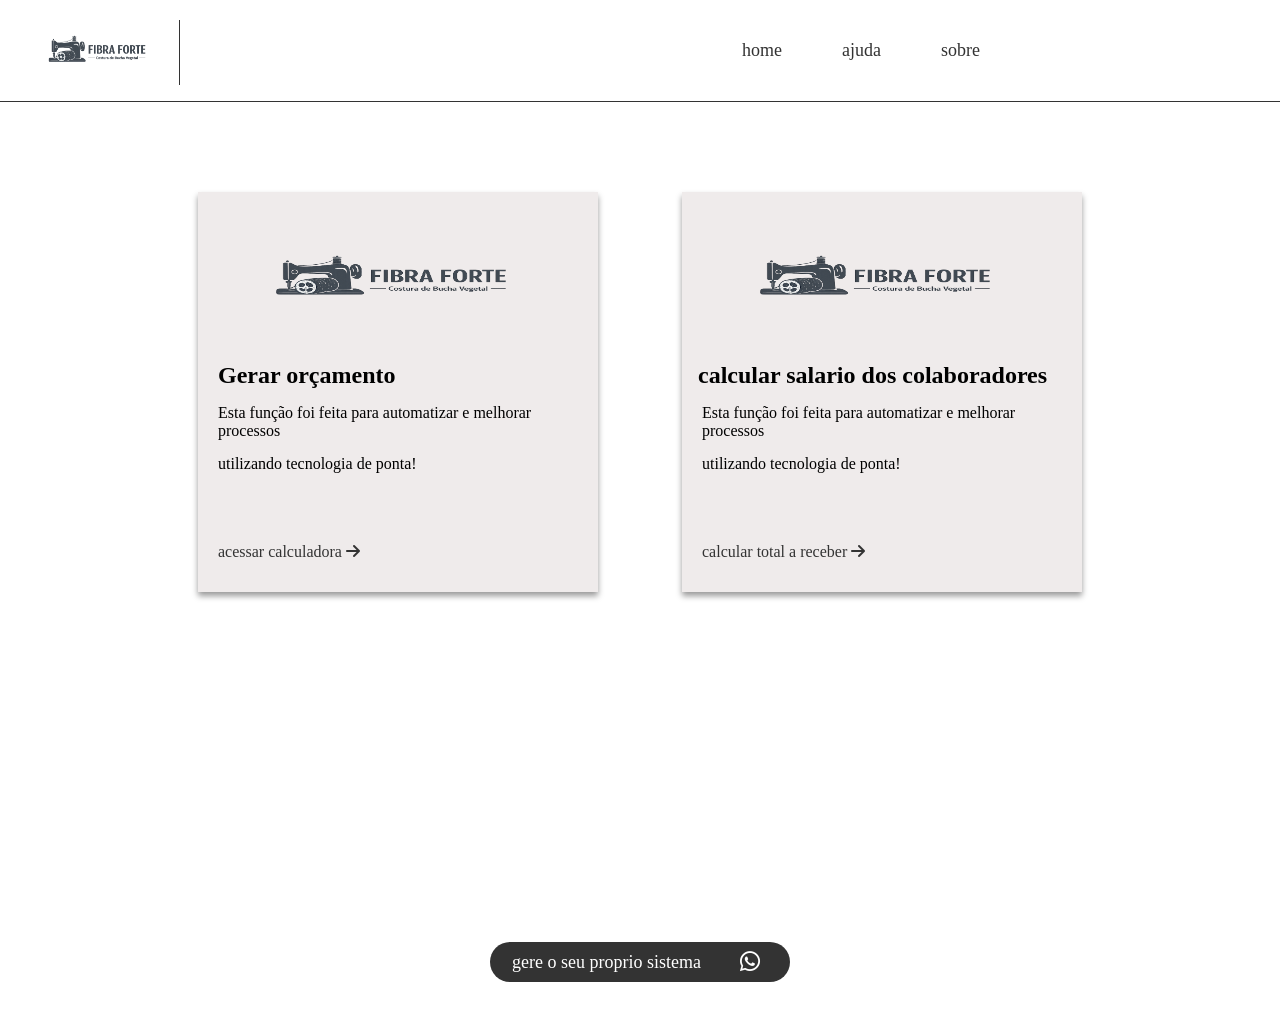
==== index.html @ fdd55be1 "teste inicial do sistema de calculadoras" ====
<!DOCTYPE html>
<html lang="pt-BR">
<head>
  <meta charset="UTF-8">
  <meta name="viewport" content="width=device-width, initial-scale=1.0">
  <title>Fibra Forte</title>
  <link rel="stylesheet" href="css/style.css">
  <link rel="stylesheet" href="https://cdnjs.cloudflare.com/ajax/libs/font-awesome/6.5.1/css/all.min.css">
  <link rel="icon" href="imagens/favIcon2.png">

</head>

<body>
     
     <header>
        <div class="img-item">
          
          <div class="separator-bar"></div>
        </div>

        
          <i id="clicar-fa" class="fa-solid fa-bars"></i>



          <div class="desktop-menu">
            <ul>
                <li><a href="">home</a></li>
                <li><a href="ajuda.html">ajuda</a></li>
                <li><a href="sobre.html">sobre</a></li>
              </ul>
          </div><!--desktop-menu-->
        

        
     </header>


               <div class="menu-mobile">
            
              <i id="exitBtn" class="fa-solid fa-x"></i>

              <ul>
                <li><a href="">home</a></li>
                <li><a href="ajuda.html">ajuda</a></li>
                <li><a href="sobre.html">sobre</a></li>
              </ul>
            
          </div><!--menu-mobile-->

     <!-- seção de calculadoras -->
      <section class="calculadoras" >
        <div class="container">
          <div class="flex-wraper">


            <div class="flex-contain">

                 <div class="orcamento-box">
                     <div class="imagem-inicial"></div>
                     <h2>Gerar orçamento</h2>
                     <p>Esta função foi feita para automatizar e melhorar processos</p>
                     <p style="padding-bottom: 70px;">utilizando tecnologia de ponta!</p>
                     <a href="orcamento.html">acessar calculadora <i class="fa-solid fa-arrow-right"></i></a>
                 </div><!--orcamento-box-->

              
                 
              
            </div><!--flex-contain-->


              <div class="flex-contain">

              
                 
                  <div class="receber-box">
                    <div class="imagem-inicial"></div>
                     <h2>calcular salario dos colaboradores</h2>
                     <p>Esta função foi feita para automatizar e melhorar processos</p>
                     <p style="padding-bottom: 70px;">utilizando tecnologia de ponta!</p>
                     <a href="receber.html">calcular total a receber <i class="fa-solid fa-arrow-right"></i></a>
                  </div><!--receber-box-->
            </div><!--flex-contain-->


          </div><!--flex-wraper-->
        </div><!--container-->

      </section><!--calculadoras-->
    

      


      <footer>
        <div class="contrate">
          <p>gere o seu proprio sistema</p>
          <a href="https://wa.me/5531997776546?text=Olá!%20Gostaria%20de%20fazer%20um%20orçamento." 
          target="_blank" 
          class="whatsapp-link">
          <i class="fa-brands fa-whatsapp"></i>
         </a>
        </div>
      </footer>




<script src="js/function.js"></script>

</body>
</html>
---- css/style.css ----
*{
    margin: 0;
    padding: 0;
    box-sizing: border-box;
}
html,body{
    width: 100%;
    height: 100%;
    font-style: sans-serif;
}
header{
    width: 100%;
    height: 102px;
    display: flex;
    justify-content: space-between;
    position: relative;
    border-bottom: 1px solid #333;
}
header .img-item{
    width: 160px;
    height: 70px;
    background-image: url('../imagens/image.png');
    margin: 0px 20px;
    background-size: 100%;
    
}
.separator-bar{
    width: 1.5px;
    background-color: #333;
    height: 65px;
    margin-top: 20px;
    float: right;
}
header i{
    color: #333;
    font-size: 30px;
    padding: 30px 20px;
    cursor: pointer;
    display: block;

}
header i:hover{
    color: #ccc;
}

/*menu mobile*/
.menu-mobile
{
    
    z-index: 999;
    width: 60%;
    background-color: #555;
    height: calc(100% + 20%);
    position: absolute;
    right: 0;
    top: 0;
    display: flex;
    flex-direction: column;
    display: none;
    
    
    
}
.menu-mobile i{
    color: white;
    padding-top: 20px;
    padding-left: 15px;
    font-size: 23px;
    
}
.menu-mobile i:hover{
    color: rgb(0 , 0, 0, 0.2390);
}
.menu-mobile ul{
    margin-top: 40px;
}
.menu-mobile li{
    list-style-type: none;
    margin-top: 20px;
    margin-left: 40px;
    cursor: pointer;


}

.menu-mobile li a{
    text-decoration: none;
    color: white;
    font-size: 18px;
}
.menu-mobile li a:hover{
    color: rgb(0 , 0, 0, 0.2390);
}
.desktop-menu{
    display: none;
}

/* secao das calculadoras */
.calculadoras{
    width: 100%;
    margin-top: 60px;
    
}
.container{
    width: 95%;
    height: 700px;
    margin: 0 auto;
    
}
.flex-wraper{
    
    display: flex;
    flex-wrap: wrap;
    margin: 0 auto;
    

}
.flex-contain{
    width: 100%;
    padding: 30px;

} 

.orcamento-box{
    width: 400px;
    padding: 10px;
    min-height: 400px;
    margin: 0 auto;
    background-color: #d9d7d7;
    background-color: rgb(239, 235, 235); 
    box-shadow: 0 4px 6px rgba(0, 0, 0, 0.4);
}
.imagem-inicial{
    width: 100%;
    height: 160px;
    background-image: url("../imagens/image.png");
    background-size: 100% 100%;
}
.orcamento-box h2{
    padding-left: 10px;
}
.orcamento-box p{
    padding: 15px 0 0 10px;
}
.orcamento-box a{

    padding-left: 10px;
    padding-bottom: 10px;
    text-decoration: none;
    color: #333;

}
.orcamento-box a:hover{
    color: #555;
}


.receber-box{
    width: 400px;
    padding: 10px;
    min-height: 400px;
    margin: 0 auto;
    background-color: #d9d7d7;
    background-color: rgb(239, 235, 235); 
    box-shadow: 0 4px 6px rgba(0, 0, 0, 0.4);
}
.imagem-inicial{
    width: 100%;
    height: 160px;
    background-image: url("../imagens/image.png");
    background-size: 100% 100%;
}
.receber-box h2{
    padding-left: 6px;
}
.receber-box p{
    padding: 15px 0 0 10px;
}
.receber-box a{

    padding-left: 10px;
    padding-bottom: 10px;
    text-decoration: none;
    color: #333;

}
.orcamento-box a:hover{
    color: #555;
}

footer{
    width: 100%;
    padding: 30px;
    margin-top: 190px;

}
.contrate{
    width: 300px;
    height: 40px;
    margin-bottom: 70px;
    margin: 0 auto;
    background-color: #333;
    border-radius: 32px;
    display: flex;
    align-items: center ;
    justify-content: space-between;
}
.contrate p {
    color: white;
    padding-left:22px;
    font-size: 18px;
}
.contrate i{
    color: white;
    cursor: pointer;
    font-size: 23px;
    padding-right: 30px;
}



/* formulario de calculo de orcamento */
.calculadora-form{
    width: 100%;
    max-height: 700px;
    margin-top: 40px;
    position:relative;
    
}
.calculadora-form .container{
    width: 95%;
    margin: 0 auto;
}
.calculadora-form form{
    width: 400px;
    background-color: #d9d7d7;
    margin: 0 auto;
    border-radius: 7px;
    box-shadow: 0 4px 6px rgba(0, 0, 0, 0.4);
    padding-bottom: 20px;
}
.calculadora-form form h2{
    padding: 10px 0 0 16px;
}
.calculadora-form form p{
    padding: 16px 0 0 40px;
}

.calculadora-form form input[type=number]{
    width: 80%;
    margin-top: 11px;
    padding: 11px;
    border-radius: 5px;
    margin-left: 40px;
    border: 0;
    outline: 0;
}
.calculadora-form form input[type=submit]{
    width: 60%;
    margin-top: 30px;
    padding: 11px;
    border-radius: 5px;
    margin-left: 76px;
    margin-bottom: 10px;
    border: 0;
    background-color: #333;
    color: white;
    cursor: pointer;
    
    
}
#imprimir{
    width: 60%;
    margin-top: 10px;
    border-radius: 5px;
    margin-left: 76px;
    margin-bottom: 40px;
    border: 0;
    background-color: #333;
    color: white;
    cursor: pointer;
    display: flex;
    justify-content: space-between;
    
}
#imprimir p{
    font-size: 18px;
    padding: 10px 0 10px 40px;
}
#imprimir i{
    font-size: 18px;
    padding: 10px 10px;
}

/* seção do pop up para resultado */

.popUp {
    width: 100%;
    height: 100%; 
    position: fixed; 
    top: -60px;
    left: 0;
    background-color: rgba(0, 0, 0, 0.7); 
    z-index: 10000; 
    display: flex;
    justify-content: center;
    align-items: center;
}
.pop-alert{
    width: 430px;
    background-color: white;
    margin: 0 auto;
    margin-top: 120px;
    padding-bottom: 10px;
    
    
}
#exitBtn-pop{
    float: right;
    color: #333;
    padding: 15px 15px;
    cursor: pointer;


}
#exitBtn-pop:hover{
    color: #ccc;
}
.pop-alert h2{
    padding: 10px 0 0 15px;
}
.pop-alert h3{
    padding: 10px 0 0 15px;
}
#message{
    padding-top: 30px;
    padding-bottom: 40px;
}

.send-orcamento{
    width: 300px;
    height: 40px;
    border-radius: 23px;
    background-color: #333;
    display: flex;
    padding: 10px 32px 0px 32px;
    justify-content: space-between;
    cursor: pointer;
    margin: 0 auto;
    margin-top: 40px;
    margin-bottom: 30px;
    text-decoration: none;
    

}
.send-orcamento p{
    color: white;
    cursor: pointer;
}
.send-orcamento i{
    color: white;
    font-size: 23px;

}

/*estilizando o receber.html*/

.proximo{
    width: 300px;
    height: 40px;
    border-radius: 23px;
    background-color: #333;
    display: flex;
    padding: 10px 10px 0px 110px;
    justify-content: space-between;
    cursor: pointer;
    margin: 0 auto;
    margin-top: 40px;
    margin-bottom: 30px;
    text-decoration: none;
    

}
.proximo a{
    color: white;
    text-decoration: none;
    font-size: 17px;
}


/*estilo ajuda.html*/


.help-section {
    padding: 40px 20px;
    max-width: 800px;
    margin: 0 auto;
    color: #333;
    padding: 20px;
}
.help-card {
    background: #fff;
    padding: 25px;
    border-radius: 15px;
    box-shadow: 0 5px 20px rgba(0,0,0,0.05);
    margin-bottom: 25px;
    margin-top: 10px;
    border-left: 5px solid #25d366;
}
.help-card h2 {
    color: #1b1b1b;
    margin-bottom: 15px;
    display: flex;
    align-items: center;
    gap: 10px;
}
.help-card i { color: #25d366; }
.step-list { list-style: none; padding: 0; }
.step-list li {
     margin-bottom: 15px;
     padding-left: 30px;
     position: relative;
}
.step-list li::before {
     content: "\f058"; /* Ícone de check do FontAwesome */
     font-family: "Font Awesome 6 Free";
     font-weight: 900;
     position: absolute;
     left: 0;
     color: #25d366;
}
.tip {
    background: #e8f5e9;
    padding: 15px;
    border-radius: 8px;
    font-size: 0.9em;
    border: 1px dashed #25d366;
}

/* estilo sobre.html */
.about-section {
    padding: 60px 20px;
    max-width: 900px;
    margin: 0 auto;
    text-align: center;
}

.about-grid {
    display: grid;
    /* O repeat(auto-fit) garante que os cards fiquem um do lado do outro no desktop 
       e um embaixo do outro no celular automaticamente. */
    grid-template-columns: repeat(auto-fit, minmax(250px, 1fr));
    gap: 20px;
    margin-top: 40px;
}

.about-card {
    background: #ffffff;
    padding: 30px;
    border-radius: 15px;
    box-shadow: 0 10px 30px rgba(0, 0, 0, 0.05);
    transition: transform 0.3s ease-in-out;
}

.about-card:hover {
    /* Efeito de levitação que você queria */
    transform: translateY(-10px);
}

.about-card i {
    font-size: 3rem;
    color: #25d366; /* Verde Fibra Forte/WhatsApp */
    margin-bottom: 20px;
}

.dev-info {
    margin-top: 50px;
    padding: 20px;
    background: #f9f9f9;
    border-radius: 10px;
    display: inline-block;
}

.highlight {
    color: #25d366;
    font-weight: bold;
}

/* Ajuste de links para redes sociais na página sobre */
.social-links a {
    color: #333;
    margin: 0 10px;
    font-size: 1.5rem;
    transition: color 0.3s;
}

.social-links a:hover {
    color: #25d366;
}


/* medias querys para responsividade */

@media screen and (min-width:768px){
    header i{
        display: none !important;
        
    }
    .desktop-menu{
        display: flex;
        justify-content: space-between;

    }
    .desktop-menu ul{
        display: flex;
        justify-content: space-between;
        margin-right: 40px;
    }
    .desktop-menu li{
         list-style-type: none;
         cursor: pointer;
         padding-left: 40px;
         margin-top: 40px;


}

    .desktop-menu li a{
        text-decoration: none;
        color: #333;
        font-size: 18px;
}
    .desktop-menu li a:hover{
        color: #ccc;
}
    
    .contrateMedia{
        margin-top: 200px;
    }
    .footer-ajuda{
        width: 60%;
        margin: 0 auto;
        text-align: center;
        margin-top: 150px;
    }
    

   

    
    
}


@media screen and (min-width:900px) {

    .desktop-menu ul{

        margin-right: 300px;
    }
    .desktop-menu li{
         list-style-type: none;
         cursor: pointer;
         padding-left: 60px;
         margin-top: 40px;


}
    .container{
        width: 100%;
    }
    .flex-wraper {
        display: flex;
        justify-content: center; 
        gap: 20px;  
        width: 100;            
    }

    .flex-contain {
        width: calc(50% - 30px);  
               
    }
    
    footer{
        margin-top: 10px;
    }
    .contrate{
        margin-top: 10px;
    }
    

    
    
}
@media screen and (min-width:1200px) {

   
    .container{
        width: 80%;
    }
    .flex-wraper {
        display: flex;
        justify-content: center; 
        gap: 2px;  
        width: 100;            
    }

    .flex-contain {
        width: calc(50% - 30px);  
               
    }
    
    footer{
        margin-top: 40px;
    }


    
    
}
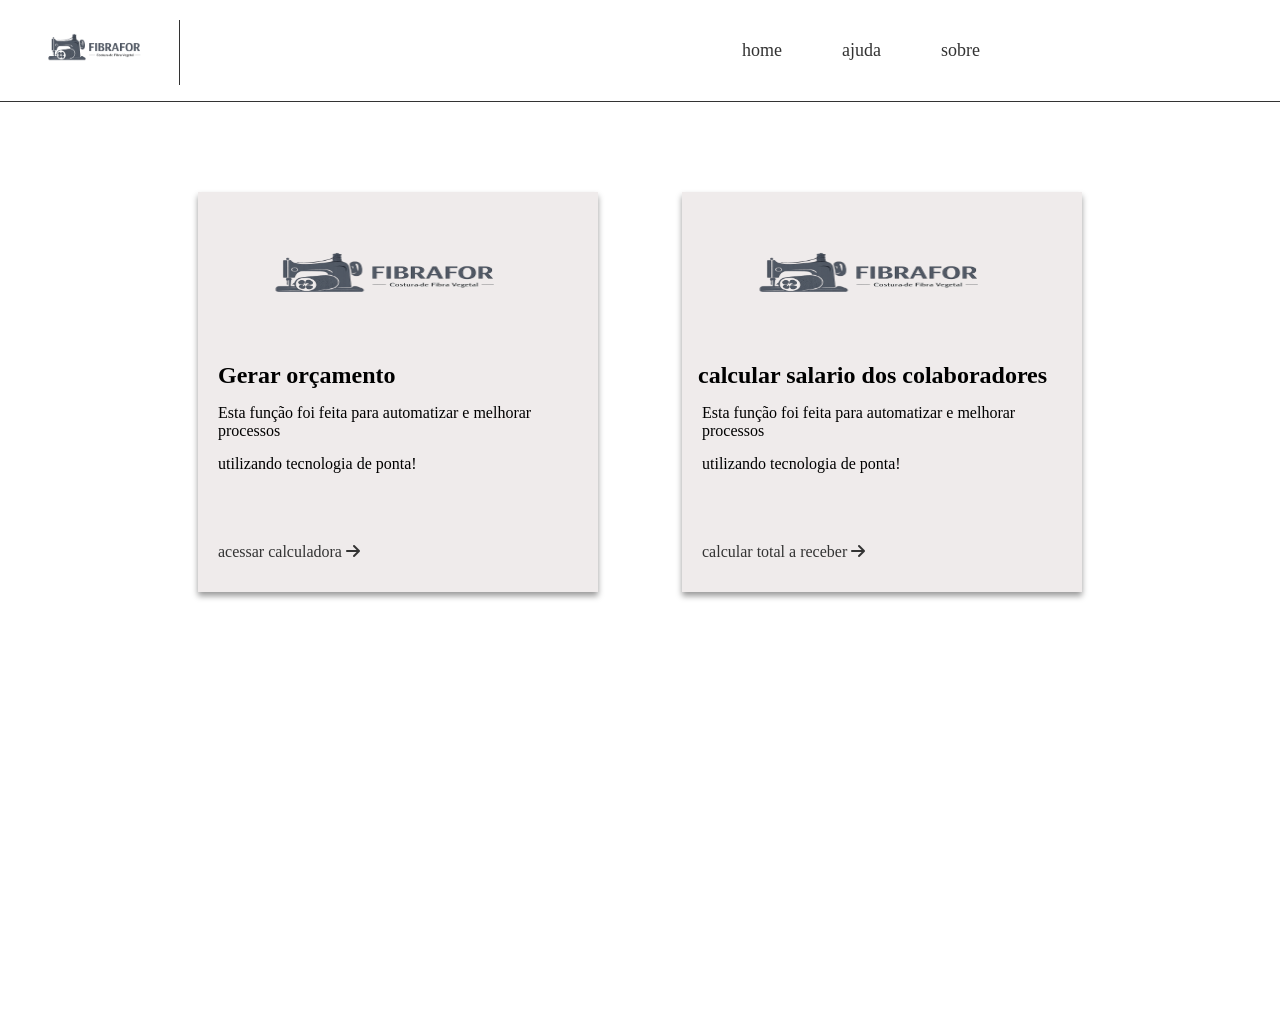
==== commit 7056e7d4: "atualizamos a interface" ====
--- a/index.html
+++ b/index.html
@@ -3,7 +3,7 @@
 <head>
   <meta charset="UTF-8">
   <meta name="viewport" content="width=device-width, initial-scale=1.0">
-  <title>Fibra Forte</title>
+  <title>FibraFor</title>
   <link rel="stylesheet" href="css/style.css">
   <link rel="stylesheet" href="https://cdnjs.cloudflare.com/ajax/libs/font-awesome/6.5.1/css/all.min.css">
   <link rel="icon" href="imagens/favIcon2.png">
@@ -30,15 +30,9 @@
                 <li><a href="sobre.html">sobre</a></li>
               </ul>
           </div><!--desktop-menu-->
-        
 
-        
-     </header>
-
-
-               <div class="menu-mobile">
+          <div class="menu-mobile">
             
-              <i id="exitBtn" class="fa-solid fa-x"></i>
 
               <ul>
                 <li><a href="">home</a></li>
@@ -47,6 +41,13 @@
               </ul>
             
           </div><!--menu-mobile-->
+        
+
+        
+     </header>
+
+
+
 
      <!-- seção de calculadoras -->
       <section class="calculadoras" >
@@ -94,14 +95,16 @@
 
 
       <footer>
-        <div class="contrate">
-          <p>gere o seu proprio sistema</p>
-          <a href="https://wa.me/5531997776546?text=Olá!%20Gostaria%20de%20fazer%20um%20orçamento." 
+        <a class="contrate" href="https://wa.me/5531997776546?text=Olá!%20Gostaria%20de%20fazer%20um%20orçamento." 
           target="_blank" 
           class="whatsapp-link">
+          <p>gere o seu proprio sistema</p>
+          
+
+
           <i class="fa-brands fa-whatsapp"></i>
-         </a>
-        </div>
+         
+        </a>
       </footer>
 
 
--- a/css/style.css
+++ b/css/style.css
@@ -7,6 +7,7 @@
     width: 100%;
     height: 100%;
     font-style: sans-serif;
+    overflow-x: hidden;
 }
 header{
     width: 100%;
@@ -15,6 +16,7 @@
     justify-content: space-between;
     position: relative;
     border-bottom: 1px solid #333;
+    
 }
 header .img-item{
     width: 160px;
@@ -48,48 +50,52 @@
 {
     
     z-index: 999;
-    width: 60%;
+    width: 80%;
     background-color: #555;
-    height: calc(100% + 20%);
+    height: 100vh;
     position: absolute;
+    display: flex;
     right: 0;
-    top: 0;
-    display: flex;
     flex-direction: column;
-    display: none;
-    
-    
-    
-}
-.menu-mobile i{
-    color: white;
-    padding-top: 20px;
-    padding-left: 15px;
-    font-size: 23px;
-    
-}
-.menu-mobile i:hover{
-    color: rgb(0 , 0, 0, 0.2390);
-}
+    transform: translateX(100%); 
+    transition: 0.4s ease;
+    top: 103px;
+    
+    
+    
+}
+.is-active{
+    transform: translateX(0);
+
+}
+
+
 .menu-mobile ul{
-    margin-top: 40px;
-}
-.menu-mobile li{
+    margin-top: 90px;
+}
+.menu-mobile ul li{
+    display: block;
     list-style-type: none;
     margin-top: 20px;
-    margin-left: 40px;
-    cursor: pointer;
-
-
-}
-
-.menu-mobile li a{
+    cursor: pointer;
+    padding: 10px 40px;
+
+    
+
+
+}
+
+
+.menu-mobile ul li a{
     text-decoration: none;
     color: white;
     font-size: 18px;
-}
-.menu-mobile li a:hover{
-    color: rgb(0 , 0, 0, 0.2390);
+    transition: 0.3s ease;
+    display: inline-block;
+}
+.menu-mobile ul li a:hover{
+    color: #000;
+    transform: translateX(20%);
 }
 .desktop-menu{
     display: none;
@@ -122,7 +128,8 @@
 } 
 
 .orcamento-box{
-    width: 400px;
+    width: 95%;
+    max-width: 400px;
     padding: 10px;
     min-height: 400px;
     margin: 0 auto;
@@ -156,7 +163,8 @@
 
 
 .receber-box{
-    width: 400px;
+    width: 95%;
+    max-width: 400px;
     padding: 10px;
     min-height: 400px;
     margin: 0 auto;
@@ -191,12 +199,14 @@
 footer{
     width: 100%;
     padding: 30px;
-    margin-top: 190px;
+    margin-top: 350px;
+    
 
 }
 .contrate{
-    width: 300px;
-    height: 40px;
+    width: 80%;
+    min-height: 40px;
+    margin-top: 530px;
     margin-bottom: 70px;
     margin: 0 auto;
     background-color: #333;
@@ -204,6 +214,7 @@
     display: flex;
     align-items: center ;
     justify-content: space-between;
+    text-decoration: none;
 }
 .contrate p {
     color: white;
@@ -232,26 +243,33 @@
     margin: 0 auto;
 }
 .calculadora-form form{
-    width: 400px;
+    width: 95%;
+    max-width: 400px;
     background-color: #d9d7d7;
     margin: 0 auto;
     border-radius: 7px;
     box-shadow: 0 4px 6px rgba(0, 0, 0, 0.4);
     padding-bottom: 20px;
+    display: flex;
+    flex-direction: column;
+    align-items: center;
+}
+.orc p{
+    padding-right: 100px;
 }
 .calculadora-form form h2{
-    padding: 10px 0 0 16px;
+    padding-top: 15px;
 }
 .calculadora-form form p{
-    padding: 16px 0 0 40px;
+    padding-top: 15px;
+    padding-left: 20px;
 }
 
 .calculadora-form form input[type=number]{
-    width: 80%;
+    width: 90%;
     margin-top: 11px;
     padding: 11px;
-    border-radius: 5px;
-    margin-left: 40px;
+    border-radius: 20px;
     border: 0;
     outline: 0;
 }
@@ -260,7 +278,6 @@
     margin-top: 30px;
     padding: 11px;
     border-radius: 5px;
-    margin-left: 76px;
     margin-bottom: 10px;
     border: 0;
     background-color: #333;
@@ -273,7 +290,6 @@
     width: 60%;
     margin-top: 10px;
     border-radius: 5px;
-    margin-left: 76px;
     margin-bottom: 40px;
     border: 0;
     background-color: #333;
@@ -285,7 +301,7 @@
 }
 #imprimir p{
     font-size: 18px;
-    padding: 10px 0 10px 40px;
+    padding: 10px 0 10px 20px;
 }
 #imprimir i{
     font-size: 18px;
@@ -298,7 +314,7 @@
     width: 100%;
     height: 100%; 
     position: fixed; 
-    top: -60px;
+    top: 0;
     left: 0;
     background-color: rgba(0, 0, 0, 0.7); 
     z-index: 10000; 
@@ -307,7 +323,8 @@
     align-items: center;
 }
 .pop-alert{
-    width: 430px;
+    width: 90%;
+    max-width: 400px;
     background-color: white;
     margin: 0 auto;
     margin-top: 120px;
@@ -338,8 +355,8 @@
 }
 
 .send-orcamento{
-    width: 300px;
-    height: 40px;
+    width: 60%;
+    max-width: 380px;
     border-radius: 23px;
     background-color: #333;
     display: flex;
@@ -350,6 +367,7 @@
     margin-top: 40px;
     margin-bottom: 30px;
     text-decoration: none;
+    padding: 20px;
     
 
 }
@@ -447,8 +465,6 @@
 
 .about-grid {
     display: grid;
-    /* O repeat(auto-fit) garante que os cards fiquem um do lado do outro no desktop 
-       e um embaixo do outro no celular automaticamente. */
     grid-template-columns: repeat(auto-fit, minmax(250px, 1fr));
     gap: 20px;
     margin-top: 40px;
@@ -463,13 +479,13 @@
 }
 
 .about-card:hover {
-    /* Efeito de levitação que você queria */
+    
     transform: translateY(-10px);
 }
 
 .about-card i {
     font-size: 3rem;
-    color: #25d366; /* Verde Fibra Forte/WhatsApp */
+    color: #25d366; 
     margin-bottom: 20px;
 }
 
@@ -486,7 +502,6 @@
     font-weight: bold;
 }
 
-/* Ajuste de links para redes sociais na página sobre */
 .social-links a {
     color: #333;
     margin: 0 10px;
@@ -500,7 +515,11 @@
 
 
 /* medias querys para responsividade */
-
+@media screen and (min-width:508px){
+    .contrate{
+        width: 60%;
+    }
+}
 @media screen and (min-width:768px){
     header i{
         display: none !important;
@@ -543,6 +562,9 @@
         text-align: center;
         margin-top: 150px;
     }
+    .contrate{
+        width: 25%;
+    }
     
 
    
@@ -617,4 +639,4 @@
 
     
     
-}+}
